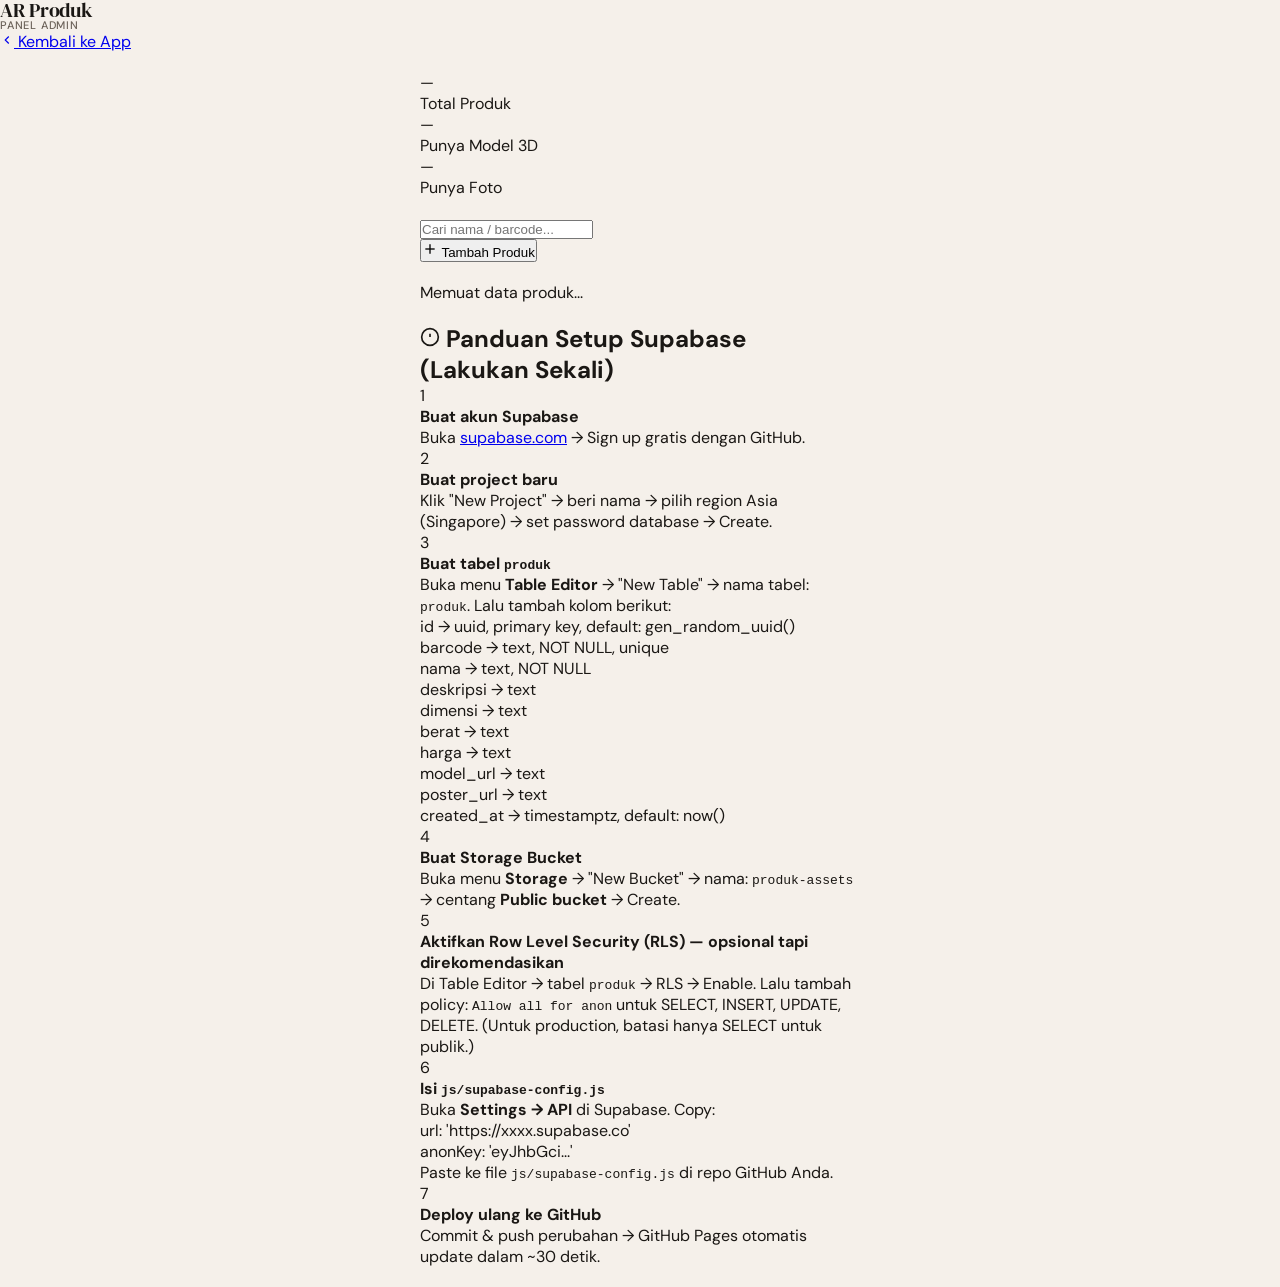
==== admin/index.html @ dcd138e1 "Add files via upload" ====
<!DOCTYPE html>
<html lang="id">
<head>
  <meta charset="UTF-8" />
  <meta name="viewport" content="width=device-width, initial-scale=1.0" />
  <title>Admin — AR Produk</title>
  <link rel="stylesheet" href="../css/style.css" />
  <link rel="stylesheet" href="./css/admin.css" />
</head>
<body class="admin-body">
<div id="admin-app">

  <!-- HEADER -->
  <header class="admin-header">
    <div class="admin-header-left">
      <div class="header-logo">
        <span>AR Produk</span>
        <span>Panel Admin</span>
      </div>
    </div>
    <div class="admin-header-right">
      <a href="../index.html" class="btn-back-app">
        <svg xmlns="http://www.w3.org/2000/svg" width="14" height="14" viewBox="0 0 24 24" fill="none" stroke="currentColor" stroke-width="2"><polyline points="15 18 9 12 15 6"/></svg>
        Kembali ke App
      </a>
    </div>
  </header>

  <!-- CONFIG WARNING (muncul jika belum dikonfigurasi) -->
  <div id="config-warning" class="config-warning hidden">
    <div class="config-warning-inner">
      <div class="warning-icon">⚠️</div>
      <h2>Supabase Belum Dikonfigurasi</h2>
      <p>Edit file <code>js/supabase-config.js</code> dan isi URL & API Key Supabase Anda.</p>
      <a href="#setup-guide" class="btn-warning-guide">Lihat Panduan Setup ↓</a>
    </div>
  </div>

  <main class="admin-main">

    <!-- STATS ROW -->
    <div class="stats-row">
      <div class="stat-card">
        <div class="stat-number" id="stat-total">—</div>
        <div class="stat-label">Total Produk</div>
      </div>
      <div class="stat-card">
        <div class="stat-number" id="stat-with-model">—</div>
        <div class="stat-label">Punya Model 3D</div>
      </div>
      <div class="stat-card">
        <div class="stat-number" id="stat-with-poster">—</div>
        <div class="stat-label">Punya Foto</div>
      </div>
    </div>

    <!-- TOOLBAR -->
    <div class="admin-toolbar">
      <div class="toolbar-left">
        <input type="text" id="search-input" class="search-input" placeholder="Cari nama / barcode..." />
      </div>
      <div class="toolbar-right">
        <button class="btn-primary" id="btn-tambah-produk">
          <svg xmlns="http://www.w3.org/2000/svg" width="16" height="16" viewBox="0 0 24 24" fill="none" stroke="currentColor" stroke-width="2"><line x1="12" y1="5" x2="12" y2="19"/><line x1="5" y1="12" x2="19" y2="12"/></svg>
          Tambah Produk
        </button>
      </div>
    </div>

    <!-- PRODUCT TABLE -->
    <div class="table-card">
      <div id="table-loading" class="table-loading">
        <div class="loading-spinner-lg"></div>
        <p>Memuat data produk...</p>
      </div>
      <div id="table-empty" class="table-empty hidden">
        <div style="font-size:48px;">📦</div>
        <p>Belum ada produk.</p>
        <button class="btn-primary" id="btn-tambah-empty">Tambah Produk Pertama</button>
      </div>
      <div id="table-wrapper" class="table-wrapper hidden">
        <table class="product-table">
          <thead>
            <tr>
              <th>Produk</th>
              <th>Barcode</th>
              <th>Dimensi</th>
              <th>Harga</th>
              <th>Aset</th>
              <th>Aksi</th>
            </tr>
          </thead>
          <tbody id="product-tbody"></tbody>
        </table>
      </div>
    </div>

    <!-- SETUP GUIDE -->
    <div class="setup-guide" id="setup-guide">
      <h2 class="guide-title">
        <svg xmlns="http://www.w3.org/2000/svg" width="20" height="20" viewBox="0 0 24 24" fill="none" stroke="currentColor" stroke-width="2"><circle cx="12" cy="12" r="10"/><line x1="12" y1="8" x2="12" y2="12"/><line x1="12" y1="16" x2="12.01" y2="16"/></svg>
        Panduan Setup Supabase (Lakukan Sekali)
      </h2>
      <div class="guide-steps">
        <div class="guide-step">
          <div class="step-num">1</div>
          <div class="step-body">
            <strong>Buat akun Supabase</strong>
            <p>Buka <a href="https://supabase.com" target="_blank">supabase.com</a> → Sign up gratis dengan GitHub.</p>
          </div>
        </div>
        <div class="guide-step">
          <div class="step-num">2</div>
          <div class="step-body">
            <strong>Buat project baru</strong>
            <p>Klik "New Project" → beri nama → pilih region Asia (Singapore) → set password database → Create.</p>
          </div>
        </div>
        <div class="guide-step">
          <div class="step-num">3</div>
          <div class="step-body">
            <strong>Buat tabel <code>produk</code></strong>
            <p>Buka menu <strong>Table Editor</strong> → "New Table" → nama tabel: <code>produk</code>. Lalu tambah kolom berikut:</p>
            <div class="code-block">
id          → uuid, primary key, default: gen_random_uuid()<br>
barcode     → text, NOT NULL, unique<br>
nama        → text, NOT NULL<br>
deskripsi   → text<br>
dimensi     → text<br>
berat       → text<br>
harga       → text<br>
model_url   → text<br>
poster_url  → text<br>
created_at  → timestamptz, default: now()
            </div>
          </div>
        </div>
        <div class="guide-step">
          <div class="step-num">4</div>
          <div class="step-body">
            <strong>Buat Storage Bucket</strong>
            <p>Buka menu <strong>Storage</strong> → "New Bucket" → nama: <code>produk-assets</code> → centang <strong>Public bucket</strong> → Create.</p>
          </div>
        </div>
        <div class="guide-step">
          <div class="step-num">5</div>
          <div class="step-body">
            <strong>Aktifkan Row Level Security (RLS) — opsional tapi direkomendasikan</strong>
            <p>Di Table Editor → tabel <code>produk</code> → RLS → Enable. Lalu tambah policy: <code>Allow all for anon</code> untuk SELECT, INSERT, UPDATE, DELETE. (Untuk production, batasi hanya SELECT untuk publik.)</p>
          </div>
        </div>
        <div class="guide-step">
          <div class="step-num">6</div>
          <div class="step-body">
            <strong>Isi <code>js/supabase-config.js</code></strong>
            <p>Buka <strong>Settings → API</strong> di Supabase. Copy:</p>
            <div class="code-block">
url: 'https://xxxx.supabase.co'<br>
anonKey: 'eyJhbGci...'
            </div>
            <p>Paste ke file <code>js/supabase-config.js</code> di repo GitHub Anda.</p>
          </div>
        </div>
        <div class="guide-step">
          <div class="step-num">7</div>
          <div class="step-body">
            <strong>Deploy ulang ke GitHub</strong>
            <p>Commit & push perubahan → GitHub Pages otomatis update dalam ~30 detik.</p>
          </div>
        </div>
      </div>
    </div>

  </main>
</div>

<!-- ========== MODAL TAMBAH/EDIT PRODUK ========== -->
<div class="modal-overlay hidden" id="modal-overlay">
  <div class="modal">
    <div class="modal-header">
      <h3 class="modal-title" id="modal-title">Tambah Produk</h3>
      <button class="btn-close-modal" id="btn-close-modal">
        <svg xmlns="http://www.w3.org/2000/svg" width="18" height="18" viewBox="0 0 24 24" fill="none" stroke="currentColor" stroke-width="2"><line x1="18" y1="6" x2="6" y2="18"/><line x1="6" y1="6" x2="18" y2="18"/></svg>
      </button>
    </div>
    <div class="modal-body">
      <form id="product-form" autocomplete="off">
        <input type="hidden" id="form-id" />

        <!-- Barcode -->
        <div class="form-group">
          <label class="form-label">Barcode <span class="required">*</span></label>
          <input type="text" id="form-barcode" class="form-input" placeholder="cth: 8901234567890" required inputmode="numeric" />
          <span class="form-hint">Harus sama persis dengan barcode fisik pada produk</span>
        </div>

        <!-- Nama -->
        <div class="form-group">
          <label class="form-label">Nama Produk <span class="required">*</span></label>
          <input type="text" id="form-nama" class="form-input" placeholder="cth: Kursi Estetik Minimalis" required />
        </div>

        <!-- Deskripsi -->
        <div class="form-group">
          <label class="form-label">Deskripsi</label>
          <textarea id="form-deskripsi" class="form-textarea" rows="3" placeholder="Deskripsi singkat produk..."></textarea>
        </div>

        <!-- Dimensi & Berat -->
        <div class="form-row">
          <div class="form-group">
            <label class="form-label">Dimensi</label>
            <input type="text" id="form-dimensi" class="form-input" placeholder="cth: 60×60×85 cm" />
          </div>
          <div class="form-group">
            <label class="form-label">Berat</label>
            <input type="text" id="form-berat" class="form-input" placeholder="cth: 8 kg" />
          </div>
        </div>

        <!-- Harga -->
        <div class="form-group">
          <label class="form-label">Harga</label>
          <input type="text" id="form-harga" class="form-input" placeholder="cth: Rp 1.250.000" />
        </div>

        <div class="form-divider">
          <span>Aset File</span>
        </div>

        <!-- Upload Model 3D -->
        <div class="form-group">
          <label class="form-label">Model 3D (.glb)</label>
          <div class="file-upload-area" id="model-upload-area">
            <input type="file" id="form-model-file" accept=".glb" class="file-input" />
            <div class="file-upload-content" id="model-upload-content">
              <svg xmlns="http://www.w3.org/2000/svg" width="32" height="32" viewBox="0 0 24 24" fill="none" stroke="currentColor" stroke-width="1.5"><path d="M21 16V8a2 2 0 0 0-1-1.73l-7-4a2 2 0 0 0-2 0l-7 4A2 2 0 0 0 3 8v8a2 2 0 0 0 1 1.73l7 4a2 2 0 0 0 2 0l7-4A2 2 0 0 0 21 16z"/></svg>
              <span>Klik untuk pilih file .glb</span>
              <span class="file-hint">Maks 50MB · Format .glb</span>
            </div>
          </div>
          <!-- Preview URL model yang sudah ada -->
          <div class="current-asset" id="current-model-url" style="display:none">
            <span class="asset-label">Model saat ini:</span>
            <a id="current-model-link" href="#" target="_blank" class="asset-link">Lihat file</a>
            <button type="button" class="btn-remove-asset" id="btn-remove-model">Hapus</button>
          </div>
          <div class="upload-progress hidden" id="model-upload-progress">
            <div class="progress-bar"><div class="progress-fill" id="model-progress-fill"></div></div>
            <span id="model-progress-text">Mengupload...</span>
          </div>
        </div>

        <!-- Upload Foto Poster -->
        <div class="form-group">
          <label class="form-label">Foto Produk (poster)</label>
          <div class="file-upload-area" id="poster-upload-area">
            <input type="file" id="form-poster-file" accept="image/*" class="file-input" />
            <div class="file-upload-content" id="poster-upload-content">
              <svg xmlns="http://www.w3.org/2000/svg" width="32" height="32" viewBox="0 0 24 24" fill="none" stroke="currentColor" stroke-width="1.5"><rect x="3" y="3" width="18" height="18" rx="2"/><circle cx="8.5" cy="8.5" r="1.5"/><polyline points="21 15 16 10 5 21"/></svg>
              <span>Klik untuk pilih foto</span>
              <span class="file-hint">JPG, PNG, WebP · Maks 5MB</span>
            </div>
          </div>
          <!-- Preview poster -->
          <div class="poster-preview hidden" id="poster-preview">
            <img id="poster-preview-img" src="" alt="Preview" />
            <button type="button" class="btn-remove-asset" id="btn-remove-poster">Hapus foto</button>
          </div>
          <div class="upload-progress hidden" id="poster-upload-progress">
            <div class="progress-bar"><div class="progress-fill" id="poster-progress-fill"></div></div>
            <span id="poster-progress-text">Mengupload...</span>
          </div>
        </div>

        <!-- Error message -->
        <div class="form-error hidden" id="form-error"></div>

        <!-- Actions -->
        <div class="modal-footer">
          <button type="button" class="btn-cancel" id="btn-cancel-modal">Batal</button>
          <button type="submit" class="btn-primary" id="btn-submit-form">
            <span id="btn-submit-text">Simpan Produk</span>
          </button>
        </div>
      </form>
    </div>
  </div>
</div>

<!-- ========== MODAL KONFIRMASI HAPUS ========== -->
<div class="modal-overlay hidden" id="delete-modal-overlay">
  <div class="modal modal-sm">
    <div class="modal-header">
      <h3 class="modal-title">Hapus Produk?</h3>
    </div>
    <div class="modal-body">
      <p>Produk <strong id="delete-product-name"></strong> akan dihapus permanen beserta filenya.</p>
      <p style="font-size:13px; color:var(--text-secondary); margin-top:8px;">Tindakan ini tidak bisa dibatalkan.</p>
    </div>
    <div class="modal-footer">
      <button class="btn-cancel" id="btn-cancel-delete">Batal</button>
      <button class="btn-danger" id="btn-confirm-delete">Ya, Hapus</button>
    </div>
  </div>
</div>

<!-- TOAST NOTIFICATION -->
<div class="toast hidden" id="toast"></div>

<!-- Scripts -->
<script src="https://cdn.jsdelivr.net/npm/@supabase/supabase-js@2"></script>
<script src="../js/supabase-config.js"></script>
<script src="../js/database.js"></script>
<script src="./js/admin.js"></script>

</body>
</html>
---- css/style.css ----
/* ============================================
   Web AR Scanner — Stylesheet
   Aesthetic: Warm natural / toko furnitur premium
   Font: DM Serif Display + DM Sans
   ============================================ */

@import url('https://fonts.googleapis.com/css2?family=DM+Serif+Display:ital@0;1&family=DM+Sans:wght@300;400;500;600&display=swap');

/* === VARIABLES === */
:root {
  --bg: #F5F0EA;
  --surface: #FFFDF9;
  --surface-2: #EDE8E1;
  --text-primary: #1A1714;
  --text-secondary: #6B6259;
  --accent: #C8590A;
  --accent-light: #F4E4D6;
  --accent-hover: #A3470A;
  --border: #D9D2C9;
  --success: #3A7D44;
  --error: #C13030;
  --shadow: 0 4px 24px rgba(26,23,20,0.10);
  --shadow-lg: 0 12px 48px rgba(26,23,20,0.16);
  --radius: 16px;
  --radius-sm: 8px;
  --transition: 0.25s cubic-bezier(0.4, 0, 0.2, 1);
}

/* === RESET & BASE === */
*, *::before, *::after { box-sizing: border-box; margin: 0; padding: 0; }

html { -webkit-text-size-adjust: 100%; }

body {
  font-family: 'DM Sans', sans-serif;
  background: var(--bg);
  color: var(--text-primary);
  min-height: 100dvh;
  overflow-x: hidden;
}

/* === LAYOUT === */
#app {
  display: flex;
  flex-direction: column;
  min-height: 100dvh;
}

/* === HEADER === */
.header {
  background: var(--surface);
  border-bottom: 1px solid var(--border);
  padding: 16px 20px;
  display: flex;
  align-items: center;
  justify-content: space-between;
  position: sticky;
  top: 0;
  z-index: 100;
  backdrop-filter: blur(8px);
}

.header-logo {
  display: flex;
  flex-direction: column;
  line-height: 1;
}

.header-logo span:first-child {
  font-family: 'DM Serif Display', serif;
  font-size: 20px;
  color: var(--text-primary);
  letter-spacing: -0.3px;
}

.header-logo span:last-child {
  font-size: 11px;
  color: var(--text-secondary);
  letter-spacing: 0.8px;
  text-transform: uppercase;
  font-weight: 500;
}

.header-badge {
  font-size: 11px;
  font-weight: 600;
  letter-spacing: 0.5px;
  background: var(--accent-light);
  color: var(--accent);
  padding: 4px 10px;
  border-radius: 20px;
  text-transform: uppercase;
}

/* === MAIN CONTENT === */
main {
  flex: 1;
  display: flex;
  flex-direction: column;
  padding: 20px;
  gap: 20px;
  max-width: 480px;
  margin: 0 auto;
  width: 100%;
}

/* === SCANNER SECTION === */
.scanner-card {
  background: var(--surface);
  border-radius: var(--radius);
  border: 1px solid var(--border);
  overflow: hidden;
  box-shadow: var(--shadow);
}

.scanner-header {
  padding: 16px 20px;
  border-bottom: 1px solid var(--border);
  display: flex;
  align-items: center;
  gap: 10px;
}

.scanner-step {
  width: 24px;
  height: 24px;
  background: var(--accent);
  color: white;
  border-radius: 50%;
  display: flex;
  align-items: center;
  justify-content: center;
  font-size: 12px;
  font-weight: 600;
  flex-shrink: 0;
}

.scanner-title {
  font-size: 15px;
  font-weight: 600;
  color: var(--text-primary);
}

.scanner-subtitle {
  font-size: 13px;
  color: var(--text-secondary);
  font-weight: 400;
}

/* Scanner Viewport */
#scanner-viewport {
  position: relative;
  width: 100%;
  aspect-ratio: 1 / 1;
  background: #0d0d0d;
  overflow: hidden;
}

#qr-reader {
  width: 100% !important;
  height: 100% !important;
  border: none !important;
}

#qr-reader video {
  width: 100% !important;
  height: 100% !important;
  object-fit: cover !important;
}

/* Viewfinder overlay */
.viewfinder {
  position: absolute;
  inset: 0;
  pointer-events: none;
  z-index: 10;
  display: flex;
  align-items: center;
  justify-content: center;
}

.viewfinder-box {
  width: 200px;
  height: 200px;
  position: relative;
}

.viewfinder-corner {
  position: absolute;
  width: 28px;
  height: 28px;
  border-color: var(--accent);
  border-style: solid;
}

.viewfinder-corner.tl { top: 0; left: 0; border-width: 3px 0 0 3px; border-radius: 4px 0 0 0; }
.viewfinder-corner.tr { top: 0; right: 0; border-width: 3px 3px 0 0; border-radius: 0 4px 0 0; }
.viewfinder-corner.bl { bottom: 0; left: 0; border-width: 0 0 3px 3px; border-radius: 0 0 0 4px; }
.viewfinder-corner.br { bottom: 0; right: 0; border-width: 0 3px 3px 0; border-radius: 0 0 4px 0; }

.scan-line {
  position: absolute;
  top: 0;
  left: 4px;
  right: 4px;
  height: 2px;
  background: linear-gradient(90deg, transparent, var(--accent), transparent);
  animation: scan 2s ease-in-out infinite;
  border-radius: 1px;
}

@keyframes scan {
  0% { top: 8px; opacity: 0; }
  10% { opacity: 1; }
  90% { opacity: 1; }
  100% { top: calc(100% - 8px); opacity: 0; }
}

.scanner-hint {
  position: absolute;
  bottom: 12px;
  left: 0;
  right: 0;
  text-align: center;
  font-size: 12px;
  color: rgba(255,255,255,0.75);
  font-weight: 400;
  letter-spacing: 0.3px;
  z-index: 10;
}

/* Scanner Idle State */
.scanner-idle {
  position: absolute;
  inset: 0;
  display: flex;
  flex-direction: column;
  align-items: center;
  justify-content: center;
  gap: 16px;
  background: var(--surface-2);
  z-index: 20;
  transition: opacity var(--transition);
}

.scanner-idle.hidden { opacity: 0; pointer-events: none; }

.idle-icon {
  width: 64px;
  height: 64px;
  background: var(--accent-light);
  border-radius: 50%;
  display: flex;
  align-items: center;
  justify-content: center;
}

.idle-icon svg { width: 32px; height: 32px; color: var(--accent); }

.idle-text {
  text-align: center;
  font-size: 14px;
  color: var(--text-secondary);
  line-height: 1.5;
}

/* Manual Input Area */
.manual-input-area {
  padding: 14px 20px;
  border-top: 1px solid var(--border);
  display: flex;
  gap: 8px;
}

.manual-input {
  flex: 1;
  height: 40px;
  border: 1.5px solid var(--border);
  border-radius: var(--radius-sm);
  background: var(--bg);
  padding: 0 12px;
  font-family: 'DM Sans', sans-serif;
  font-size: 14px;
  color: var(--text-primary);
  outline: none;
  transition: border-color var(--transition);
}

.manual-input:focus { border-color: var(--accent); }
.manual-input::placeholder { color: var(--text-secondary); }

.btn-manual {
  height: 40px;
  padding: 0 16px;
  background: var(--surface-2);
  border: 1.5px solid var(--border);
  border-radius: var(--radius-sm);
  font-family: 'DM Sans', sans-serif;
  font-size: 13px;
  font-weight: 600;
  color: var(--text-primary);
  cursor: pointer;
  transition: all var(--transition);
  white-space: nowrap;
}

.btn-manual:hover { background: var(--border); }

/* === START BUTTON === */
.btn-start-scanner {
  width: 100%;
  height: 52px;
  background: var(--accent);
  border: none;
  border-radius: var(--radius-sm);
  font-family: 'DM Sans', sans-serif;
  font-size: 15px;
  font-weight: 600;
  color: white;
  cursor: pointer;
  transition: all var(--transition);
  display: flex;
  align-items: center;
  justify-content: center;
  gap: 8px;
  letter-spacing: 0.2px;
}

.btn-start-scanner:hover { background: var(--accent-hover); transform: translateY(-1px); box-shadow: 0 6px 20px rgba(200,89,10,0.3); }
.btn-start-scanner:active { transform: translateY(0); }
.btn-start-scanner svg { width: 20px; height: 20px; }

/* === STATUS MESSAGES === */
.status-bar {
  padding: 10px 16px;
  border-radius: var(--radius-sm);
  font-size: 13px;
  font-weight: 500;
  display: flex;
  align-items: center;
  gap: 8px;
  animation: fadeIn 0.3s ease;
}

.status-bar.scanning {
  background: #EFF6FF;
  color: #1D4ED8;
  border: 1px solid #BFDBFE;
}

.status-bar.success {
  background: #F0FDF4;
  color: var(--success);
  border: 1px solid #BBF7D0;
}

.status-bar.error {
  background: #FEF2F2;
  color: var(--error);
  border: 1px solid #FECACA;
}

.status-bar.hidden { display: none; }

@keyframes fadeIn {
  from { opacity: 0; transform: translateY(-6px); }
  to { opacity: 1; transform: translateY(0); }
}

/* === PRODUCT CARD === */
.product-card {
  background: var(--surface);
  border-radius: var(--radius);
  border: 1px solid var(--border);
  overflow: hidden;
  box-shadow: var(--shadow);
  animation: slideUp 0.4s cubic-bezier(0.4, 0, 0.2, 1);
}

.product-card.hidden { display: none; }

@keyframes slideUp {
  from { opacity: 0; transform: translateY(20px); }
  to { opacity: 1; transform: translateY(0); }
}

.product-poster {
  width: 100%;
  aspect-ratio: 16/9;
  object-fit: cover;
  background: var(--surface-2);
  display: block;
}

.product-poster-placeholder {
  width: 100%;
  aspect-ratio: 16/9;
  background: var(--surface-2);
  display: flex;
  align-items: center;
  justify-content: center;
}

.product-info {
  padding: 20px;
}

.product-barcode-tag {
  font-size: 11px;
  font-weight: 600;
  color: var(--text-secondary);
  letter-spacing: 0.8px;
  text-transform: uppercase;
  margin-bottom: 6px;
  font-family: 'DM Mono', monospace;
}

.product-name {
  font-family: 'DM Serif Display', serif;
  font-size: 22px;
  color: var(--text-primary);
  line-height: 1.2;
  margin-bottom: 8px;
}

.product-desc {
  font-size: 14px;
  color: var(--text-secondary);
  line-height: 1.6;
  margin-bottom: 14px;
}

.product-meta {
  display: flex;
  gap: 8px;
  flex-wrap: wrap;
  margin-bottom: 20px;
}

.meta-chip {
  display: flex;
  align-items: center;
  gap: 5px;
  background: var(--bg);
  border: 1px solid var(--border);
  border-radius: 20px;
  padding: 4px 10px;
  font-size: 12px;
  color: var(--text-secondary);
}

.meta-chip svg { width: 12px; height: 12px; }

.product-price {
  font-family: 'DM Serif Display', serif;
  font-size: 20px;
  color: var(--accent);
  margin-bottom: 16px;
}

/* === AR BUTTON === */
.btn-ar {
  width: 100%;
  height: 56px;
  background: var(--text-primary);
  border: none;
  border-radius: var(--radius-sm);
  font-family: 'DM Sans', sans-serif;
  font-size: 15px;
  font-weight: 600;
  color: white;
  cursor: pointer;
  transition: all var(--transition);
  display: flex;
  align-items: center;
  justify-content: center;
  gap: 10px;
  letter-spacing: 0.2px;
  margin-bottom: 10px;
}

.btn-ar:hover { background: #2d2926; transform: translateY(-1px); box-shadow: var(--shadow-lg); }
.btn-ar svg { width: 22px; height: 22px; }

/* AR pulse dot */
.ar-dot {
  width: 8px;
  height: 8px;
  background: #4ADE80;
  border-radius: 50%;
  animation: pulse-dot 1.5s ease-in-out infinite;
}

@keyframes pulse-dot {
  0%, 100% { opacity: 1; transform: scale(1); }
  50% { opacity: 0.5; transform: scale(0.7); }
}

.btn-3d-viewer {
  width: 100%;
  height: 44px;
  background: transparent;
  border: 1.5px solid var(--border);
  border-radius: var(--radius-sm);
  font-family: 'DM Sans', sans-serif;
  font-size: 14px;
  font-weight: 500;
  color: var(--text-secondary);
  cursor: pointer;
  transition: all var(--transition);
  display: flex;
  align-items: center;
  justify-content: center;
  gap: 8px;
}

.btn-3d-viewer:hover { border-color: var(--text-primary); color: var(--text-primary); }

/* === MODEL VIEWER SECTION === */
.viewer-section {
  background: var(--surface);
  border-radius: var(--radius);
  border: 1px solid var(--border);
  overflow: hidden;
  box-shadow: var(--shadow);
}

.viewer-section.hidden { display: none; }

.viewer-header {
  padding: 14px 20px;
  border-bottom: 1px solid var(--border);
  display: flex;
  align-items: center;
  justify-content: space-between;
}

.viewer-title {
  font-size: 14px;
  font-weight: 600;
  color: var(--text-primary);
  display: flex;
  align-items: center;
  gap: 8px;
}

.btn-close-viewer {
  width: 32px;
  height: 32px;
  border: none;
  background: var(--surface-2);
  border-radius: 50%;
  cursor: pointer;
  display: flex;
  align-items: center;
  justify-content: center;
  color: var(--text-secondary);
  transition: all var(--transition);
}

.btn-close-viewer:hover { background: var(--border); color: var(--text-primary); }

model-viewer {
  width: 100%;
  height: 380px;
  background: var(--bg);
  --poster-color: transparent;
}

.viewer-instructions {
  padding: 12px 20px;
  font-size: 12px;
  color: var(--text-secondary);
  text-align: center;
  border-top: 1px solid var(--border);
  display: flex;
  align-items: center;
  justify-content: center;
  gap: 6px;
}

/* === HELPER TEXT === */
.helper-section {
  padding: 16px 20px;
  background: var(--accent-light);
  border-radius: var(--radius);
  border: 1px solid rgba(200,89,10,0.2);
}

.helper-title {
  font-size: 13px;
  font-weight: 600;
  color: var(--accent);
  margin-bottom: 8px;
  display: flex;
  align-items: center;
  gap: 6px;
}

.helper-codes {
  display: flex;
  flex-direction: column;
  gap: 6px;
}

.helper-code {
  font-family: 'DM Mono', monospace;
  font-size: 13px;
  color: var(--text-primary);
  background: rgba(255,255,255,0.6);
  padding: 6px 10px;
  border-radius: var(--radius-sm);
  display: flex;
  justify-content: space-between;
  align-items: center;
  cursor: pointer;
  transition: background var(--transition);
}

.helper-code:hover { background: rgba(255,255,255,0.9); }
.helper-code-name { font-size: 11px; color: var(--text-secondary); font-family: 'DM Sans', sans-serif; }

/* === FOOTER === */
footer {
  padding: 20px;
  text-align: center;
  font-size: 12px;
  color: var(--text-secondary);
  border-top: 1px solid var(--border);
  background: var(--surface);
}

/* === SCAN AGAIN BUTTON === */
.btn-scan-again {
  width: 100%;
  height: 44px;
  border: 1.5px solid var(--border);
  background: transparent;
  border-radius: var(--radius-sm);
  font-family: 'DM Sans', sans-serif;
  font-size: 14px;
  font-weight: 500;
  color: var(--text-secondary);
  cursor: pointer;
  transition: all var(--transition);
  display: flex;
  align-items: center;
  justify-content: center;
  gap: 8px;
}

.btn-scan-again:hover { border-color: var(--text-primary); color: var(--text-primary); }

/* === LOADING SPINNER === */
.spinner {
  width: 16px;
  height: 16px;
  border: 2px solid rgba(255,255,255,0.3);
  border-top-color: white;
  border-radius: 50%;
  animation: spin 0.8s linear infinite;
  display: inline-block;
}

@keyframes spin { to { transform: rotate(360deg); } }

/* === UTILITIES === */
.hidden { display: none !important; }
.flex { display: flex; }
.gap-2 { gap: 8px; }
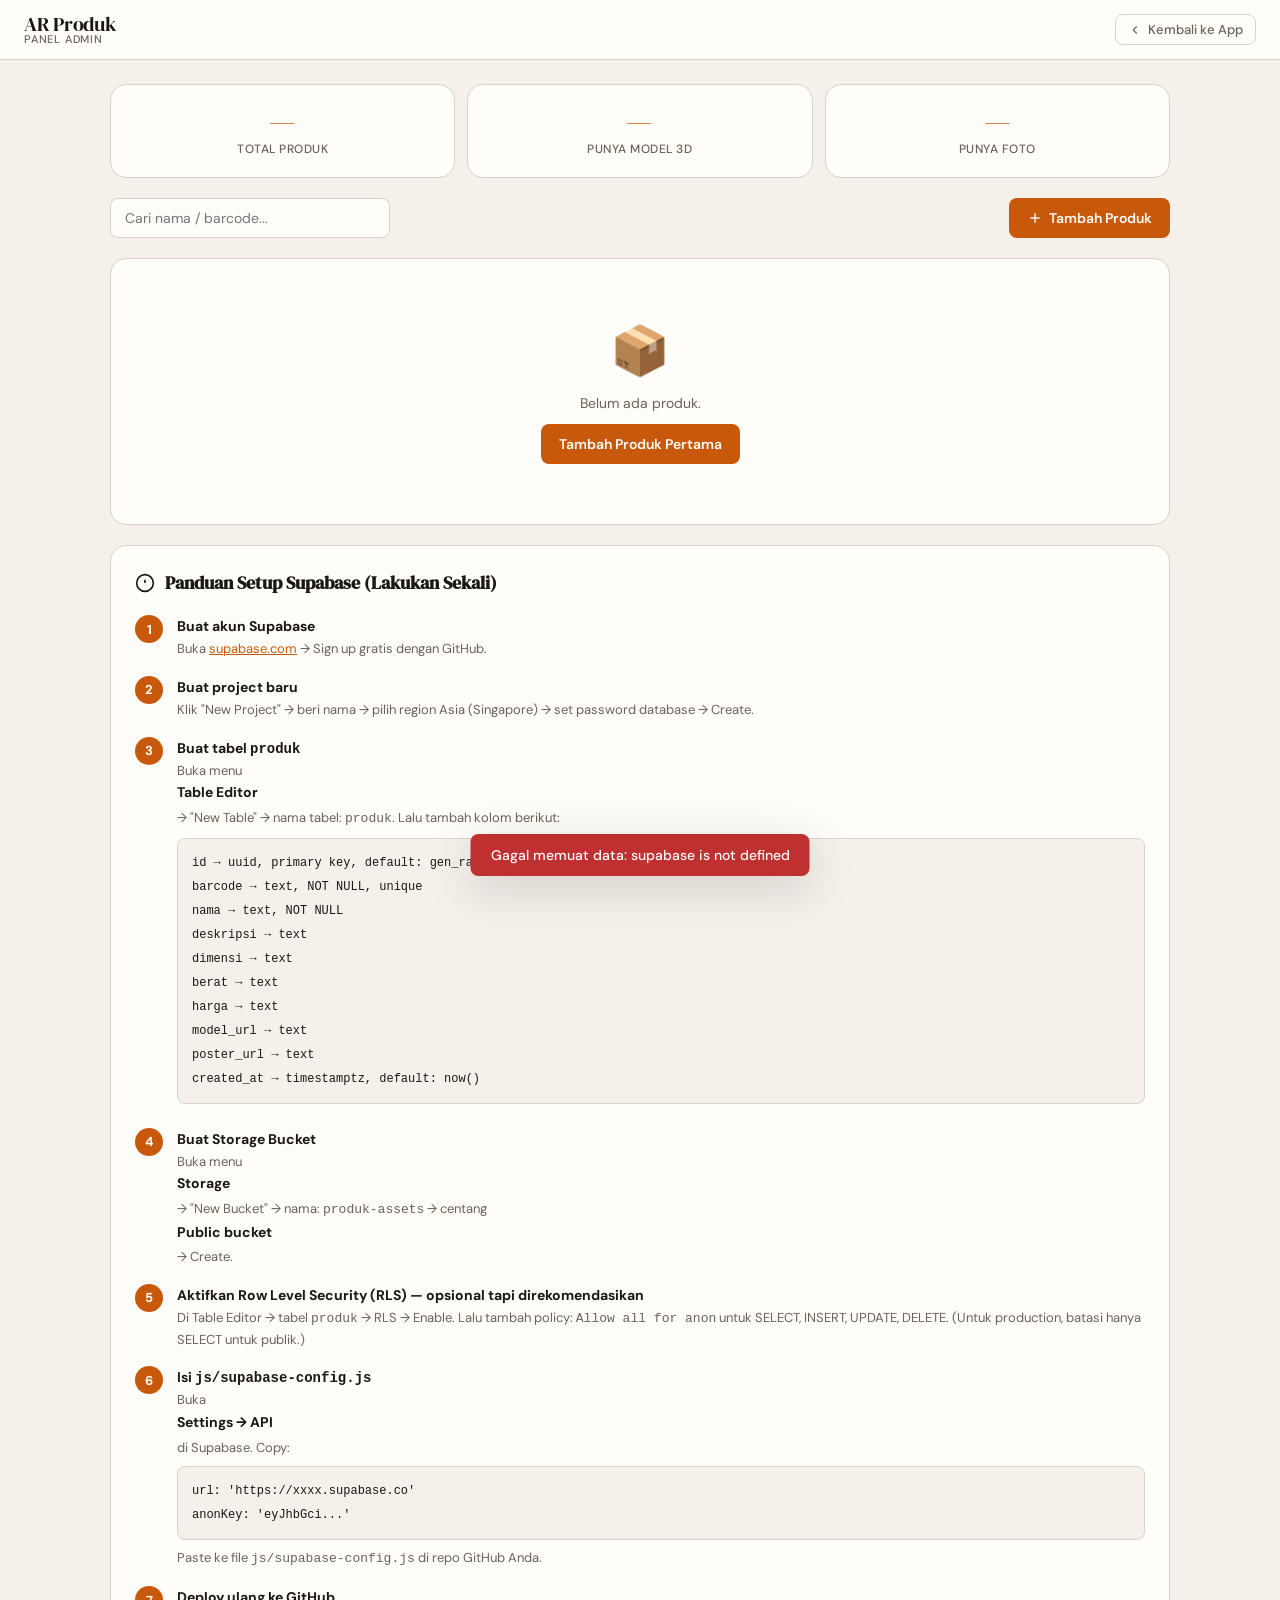
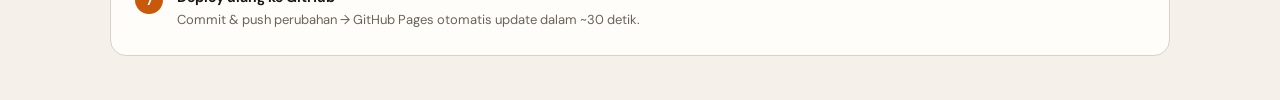
==== commit dbdfde24: "Add files via upload" ====
--- a/admin/index.html
+++ b/admin/index.html
@@ -262,10 +262,15 @@
               <span class="file-hint">JPG, PNG, WebP · Maks 5MB</span>
             </div>
           </div>
-          <!-- Preview poster -->
+          <!-- Foto saat ini (saat edit) -->
+          <div class="current-asset" id="current-poster-url" style="display:none">
+            <span class="asset-label">Foto saat ini:</span>
+            <a id="current-poster-link" href="#" target="_blank" class="asset-link">Lihat foto</a>
+            <button type="button" class="btn-remove-asset" id="btn-remove-poster">Hapus</button>
+          </div>
+          <!-- Preview foto baru yang dipilih -->
           <div class="poster-preview hidden" id="poster-preview">
             <img id="poster-preview-img" src="" alt="Preview" />
-            <button type="button" class="btn-remove-asset" id="btn-remove-poster">Hapus foto</button>
           </div>
           <div class="upload-progress hidden" id="poster-upload-progress">
             <div class="progress-bar"><div class="progress-fill" id="poster-progress-fill"></div></div>
@@ -288,6 +293,84 @@
   </div>
 </div>
 
+
+<!-- ========== MODAL BARCODE GENERATOR ========== -->
+<div class="modal-overlay hidden" id="barcode-modal-overlay">
+  <div class="modal modal-barcode">
+    <div class="modal-header">
+      <h3 class="modal-title">🔖 Barcode Generator</h3>
+      <button class="btn-close-modal" id="btn-close-barcode">
+        <svg xmlns="http://www.w3.org/2000/svg" width="18" height="18" viewBox="0 0 24 24" fill="none" stroke="currentColor" stroke-width="2"><line x1="18" y1="6" x2="6" y2="18"/><line x1="6" y1="6" x2="18" y2="18"/></svg>
+      </button>
+    </div>
+    <div class="modal-body">
+
+      <!-- Produk info -->
+      <div class="barcode-product-info" id="barcode-product-info"></div>
+
+      <!-- Kode barcode (bisa diedit) -->
+      <div class="form-group" style="margin-top:12px;">
+        <label class="form-label">Kode Barcode</label>
+        <div style="display:flex;gap:8px;">
+          <input type="text" id="barcode-input" class="form-input" placeholder="Masukkan kode barcode..." />
+          <button class="btn-primary" id="btn-generate-barcode" style="white-space:nowrap;">Generate</button>
+        </div>
+      </div>
+
+      <!-- Ukuran & format -->
+      <div class="barcode-options">
+        <div class="barcode-option-group">
+          <label class="form-label">Lebar Bar</label>
+          <select id="barcode-width" class="form-input">
+            <option value="1">Tipis (cetak kecil)</option>
+            <option value="2" selected>Normal</option>
+            <option value="3">Tebal (cetak besar)</option>
+          </select>
+        </div>
+        <div class="barcode-option-group">
+          <label class="form-label">Tinggi Bar</label>
+          <select id="barcode-height" class="form-input">
+            <option value="60">Kecil (60px)</option>
+            <option value="100" selected>Normal (100px)</option>
+            <option value="150">Besar (150px)</option>
+          </select>
+        </div>
+      </div>
+
+      <!-- Preview area -->
+      <div class="barcode-preview-area" id="barcode-preview-area">
+        <div class="barcode-sheet" id="barcode-sheet">
+          <!-- Label produk di atas barcode -->
+          <div class="barcode-label-name" id="barcode-label-name"></div>
+          <svg id="barcode-svg"></svg>
+          <div class="barcode-label-price" id="barcode-label-price"></div>
+        </div>
+      </div>
+
+      <!-- Jumlah cetak -->
+      <div class="barcode-print-options">
+        <div class="barcode-option-group">
+          <label class="form-label">Jumlah Label (untuk print)</label>
+          <input type="number" id="barcode-copies" class="form-input" value="1" min="1" max="100" style="width:100px;" />
+        </div>
+        <span class="form-hint" style="align-self:flex-end;margin-bottom:8px;">Label akan disusun otomatis saat print</span>
+      </div>
+
+    </div>
+    <div class="modal-footer">
+      <button class="btn-cancel" id="btn-cancel-barcode">Tutup</button>
+      <button class="btn-secondary" id="btn-download-barcode">
+        <svg xmlns="http://www.w3.org/2000/svg" width="16" height="16" viewBox="0 0 24 24" fill="none" stroke="currentColor" stroke-width="2"><path d="M21 15v4a2 2 0 0 1-2 2H5a2 2 0 0 1-2-2v-4"/><polyline points="7 10 12 15 17 10"/><line x1="12" y1="15" x2="12" y2="3"/></svg>
+        Download PNG
+      </button>
+      <button class="btn-primary" id="btn-print-barcode">
+        <svg xmlns="http://www.w3.org/2000/svg" width="16" height="16" viewBox="0 0 24 24" fill="none" stroke="currentColor" stroke-width="2"><polyline points="6 9 6 2 18 2 18 9"/><path d="M6 18H4a2 2 0 0 1-2-2v-5a2 2 0 0 1 2-2h16a2 2 0 0 1 2 2v5a2 2 0 0 1-2 2h-2"/><rect x="6" y="14" width="12" height="8"/></svg>
+        Print Barcode
+      </button>
+    </div>
+  </div>
+</div>
+
 <!-- ========== MODAL KONFIRMASI HAPUS ========== -->
 <div class="modal-overlay hidden" id="delete-modal-overlay">
   <div class="modal modal-sm">
@@ -312,6 +395,7 @@
 <script src="https://cdn.jsdelivr.net/npm/@supabase/supabase-js@2"></script>
 <script src="../js/supabase-config.js"></script>
 <script src="../js/database.js"></script>
+<script src="https://cdn.jsdelivr.net/npm/jsbarcode@3.11.6/dist/JsBarcode.all.min.js"></script>
 <script src="./js/admin.js"></script>
 
 </body>
--- a/admin/css/admin.css
+++ b/admin/css/admin.css
@@ -0,0 +1,578 @@
+/* admin.css — Styling khusus halaman admin */
+
+body.admin-body {
+  background: var(--bg);
+  min-height: 100vh;
+}
+
+/* === HEADER === */
+.admin-header {
+  background: var(--surface);
+  border-bottom: 1px solid var(--border);
+  padding: 14px 24px;
+  display: flex;
+  align-items: center;
+  justify-content: space-between;
+  position: sticky;
+  top: 0;
+  z-index: 200;
+}
+
+.btn-back-app {
+  display: flex;
+  align-items: center;
+  gap: 6px;
+  font-size: 13px;
+  font-weight: 500;
+  color: var(--text-secondary);
+  text-decoration: none;
+  padding: 6px 12px;
+  border: 1px solid var(--border);
+  border-radius: var(--radius-sm);
+  transition: all var(--transition);
+}
+.btn-back-app:hover { color: var(--text-primary); border-color: var(--text-primary); }
+
+/* === MAIN LAYOUT === */
+.admin-main {
+  max-width: 1100px;
+  margin: 0 auto;
+  padding: 24px 20px 48px;
+  display: flex;
+  flex-direction: column;
+  gap: 20px;
+}
+
+/* === CONFIG WARNING === */
+.config-warning {
+  background: #FEF3C7;
+  border: 1px solid #F59E0B;
+  border-radius: var(--radius);
+  margin: 20px;
+}
+.config-warning-inner {
+  padding: 24px;
+  text-align: center;
+}
+.warning-icon { font-size: 40px; margin-bottom: 12px; }
+.config-warning h2 { font-family: 'DM Serif Display', serif; font-size: 20px; margin-bottom: 8px; }
+.config-warning p { font-size: 14px; color: var(--text-secondary); }
+.config-warning code { background: rgba(0,0,0,0.08); padding: 2px 6px; border-radius: 4px; font-size: 13px; }
+.btn-warning-guide {
+  display: inline-block;
+  margin-top: 14px;
+  font-size: 14px;
+  font-weight: 600;
+  color: #92400E;
+  text-decoration: none;
+}
+
+/* === STATS ROW === */
+.stats-row {
+  display: grid;
+  grid-template-columns: repeat(3, 1fr);
+  gap: 12px;
+}
+.stat-card {
+  background: var(--surface);
+  border: 1px solid var(--border);
+  border-radius: var(--radius);
+  padding: 20px;
+  text-align: center;
+}
+.stat-number {
+  font-family: 'DM Serif Display', serif;
+  font-size: 32px;
+  color: var(--accent);
+  line-height: 1;
+  margin-bottom: 4px;
+}
+.stat-label {
+  font-size: 12px;
+  color: var(--text-secondary);
+  font-weight: 500;
+  text-transform: uppercase;
+  letter-spacing: 0.5px;
+}
+
+/* === TOOLBAR === */
+.admin-toolbar {
+  display: flex;
+  align-items: center;
+  justify-content: space-between;
+  gap: 12px;
+}
+.search-input {
+  height: 40px;
+  border: 1.5px solid var(--border);
+  border-radius: var(--radius-sm);
+  background: var(--surface);
+  padding: 0 14px;
+  font-family: 'DM Sans', sans-serif;
+  font-size: 14px;
+  color: var(--text-primary);
+  outline: none;
+  width: 280px;
+  transition: border-color var(--transition);
+}
+.search-input:focus { border-color: var(--accent); }
+
+/* === BUTTONS === */
+.btn-primary {
+  display: inline-flex;
+  align-items: center;
+  gap: 6px;
+  height: 40px;
+  padding: 0 18px;
+  background: var(--accent);
+  color: white;
+  border: none;
+  border-radius: var(--radius-sm);
+  font-family: 'DM Sans', sans-serif;
+  font-size: 14px;
+  font-weight: 600;
+  cursor: pointer;
+  transition: all var(--transition);
+  white-space: nowrap;
+}
+.btn-primary:hover { background: var(--accent-hover); }
+.btn-primary:disabled { opacity: 0.6; cursor: not-allowed; }
+
+.btn-cancel {
+  height: 40px;
+  padding: 0 18px;
+  background: transparent;
+  border: 1.5px solid var(--border);
+  border-radius: var(--radius-sm);
+  font-family: 'DM Sans', sans-serif;
+  font-size: 14px;
+  font-weight: 500;
+  color: var(--text-secondary);
+  cursor: pointer;
+  transition: all var(--transition);
+}
+.btn-cancel:hover { border-color: var(--text-primary); color: var(--text-primary); }
+
+.btn-danger {
+  height: 40px;
+  padding: 0 18px;
+  background: var(--error);
+  color: white;
+  border: none;
+  border-radius: var(--radius-sm);
+  font-family: 'DM Sans', sans-serif;
+  font-size: 14px;
+  font-weight: 600;
+  cursor: pointer;
+  transition: opacity var(--transition);
+}
+.btn-danger:hover { opacity: 0.85; }
+
+/* === TABLE === */
+.table-card {
+  background: var(--surface);
+  border: 1px solid var(--border);
+  border-radius: var(--radius);
+  overflow: hidden;
+}
+
+.table-loading, .table-empty {
+  display: flex;
+  flex-direction: column;
+  align-items: center;
+  justify-content: center;
+  gap: 12px;
+  padding: 60px 20px;
+  color: var(--text-secondary);
+  font-size: 14px;
+}
+
+.loading-spinner-lg {
+  width: 36px;
+  height: 36px;
+  border: 3px solid var(--border);
+  border-top-color: var(--accent);
+  border-radius: 50%;
+  animation: spin 0.8s linear infinite;
+}
+
+.table-wrapper { overflow-x: auto; }
+
+.product-table {
+  width: 100%;
+  border-collapse: collapse;
+  font-size: 14px;
+}
+.product-table th {
+  background: var(--bg);
+  padding: 12px 16px;
+  text-align: left;
+  font-size: 12px;
+  font-weight: 600;
+  color: var(--text-secondary);
+  text-transform: uppercase;
+  letter-spacing: 0.5px;
+  border-bottom: 1px solid var(--border);
+  white-space: nowrap;
+}
+.product-table td {
+  padding: 14px 16px;
+  border-bottom: 1px solid var(--border);
+  color: var(--text-primary);
+  vertical-align: middle;
+}
+.product-table tr:last-child td { border-bottom: none; }
+.product-table tr:hover td { background: var(--bg); }
+
+.table-product-info { display: flex; align-items: center; gap: 12px; }
+.table-poster {
+  width: 48px;
+  height: 48px;
+  border-radius: 8px;
+  object-fit: cover;
+  background: var(--surface-2);
+  flex-shrink: 0;
+}
+.table-poster-placeholder {
+  width: 48px;
+  height: 48px;
+  border-radius: 8px;
+  background: var(--surface-2);
+  display: flex;
+  align-items: center;
+  justify-content: center;
+  color: var(--border);
+  flex-shrink: 0;
+}
+.table-product-name { font-weight: 600; color: var(--text-primary); }
+.table-product-desc { font-size: 12px; color: var(--text-secondary); margin-top: 2px; max-width: 200px; white-space: nowrap; overflow: hidden; text-overflow: ellipsis; }
+
+.barcode-tag {
+  font-family: 'DM Mono', monospace;
+  font-size: 12px;
+  background: var(--bg);
+  border: 1px solid var(--border);
+  padding: 3px 8px;
+  border-radius: 4px;
+  color: var(--text-secondary);
+}
+
+.asset-badge {
+  display: inline-flex;
+  align-items: center;
+  gap: 4px;
+  font-size: 11px;
+  padding: 3px 8px;
+  border-radius: 20px;
+  font-weight: 500;
+}
+.asset-badge.yes { background: #F0FDF4; color: var(--success); }
+.asset-badge.no  { background: var(--surface-2); color: var(--text-secondary); }
+
+.action-buttons { display: flex; gap: 6px; }
+.btn-action {
+  width: 32px;
+  height: 32px;
+  border-radius: var(--radius-sm);
+  border: 1px solid var(--border);
+  background: transparent;
+  cursor: pointer;
+  display: flex;
+  align-items: center;
+  justify-content: center;
+  color: var(--text-secondary);
+  transition: all var(--transition);
+}
+.btn-action:hover { background: var(--surface-2); color: var(--text-primary); }
+.btn-action.delete:hover { background: #FEF2F2; border-color: #FECACA; color: var(--error); }
+
+/* === MODAL === */
+.modal-overlay {
+  position: fixed;
+  inset: 0;
+  background: rgba(26,23,20,0.5);
+  z-index: 1000;
+  display: flex;
+  align-items: center;
+  justify-content: center;
+  padding: 20px;
+  backdrop-filter: blur(4px);
+  animation: fadeIn 0.2s ease;
+}
+.modal-overlay.hidden { display: none; }
+
+.modal {
+  background: var(--surface);
+  border-radius: var(--radius);
+  width: 100%;
+  max-width: 580px;
+  max-height: 90vh;
+  overflow-y: auto;
+  box-shadow: var(--shadow-lg);
+  animation: slideUp 0.25s ease;
+}
+.modal-sm { max-width: 420px; }
+
+.modal-header {
+  padding: 20px 24px 16px;
+  border-bottom: 1px solid var(--border);
+  display: flex;
+  align-items: center;
+  justify-content: space-between;
+  position: sticky;
+  top: 0;
+  background: var(--surface);
+  z-index: 10;
+}
+.modal-title {
+  font-family: 'DM Serif Display', serif;
+  font-size: 20px;
+  color: var(--text-primary);
+}
+.btn-close-modal {
+  width: 32px; height: 32px; border-radius: 50%;
+  border: none; background: var(--surface-2);
+  cursor: pointer; display: flex; align-items: center; justify-content: center;
+  color: var(--text-secondary); transition: all var(--transition);
+}
+.btn-close-modal:hover { background: var(--border); color: var(--text-primary); }
+
+.modal-body { padding: 20px 24px; }
+.modal-footer {
+  padding: 16px 24px;
+  border-top: 1px solid var(--border);
+  display: flex;
+  gap: 10px;
+  justify-content: flex-end;
+  position: sticky;
+  bottom: 0;
+  background: var(--surface);
+}
+
+/* === FORM === */
+.form-group { margin-bottom: 16px; }
+.form-row { display: grid; grid-template-columns: 1fr 1fr; gap: 12px; }
+.form-label { display: block; font-size: 13px; font-weight: 600; color: var(--text-primary); margin-bottom: 6px; }
+.required { color: var(--error); }
+.form-hint { display: block; font-size: 12px; color: var(--text-secondary); margin-top: 4px; }
+
+.form-input, .form-textarea {
+  width: 100%;
+  border: 1.5px solid var(--border);
+  border-radius: var(--radius-sm);
+  background: var(--bg);
+  padding: 10px 12px;
+  font-family: 'DM Sans', sans-serif;
+  font-size: 14px;
+  color: var(--text-primary);
+  outline: none;
+  transition: border-color var(--transition);
+}
+.form-input:focus, .form-textarea:focus { border-color: var(--accent); background: var(--surface); }
+.form-textarea { resize: vertical; min-height: 80px; line-height: 1.5; }
+
+.form-divider {
+  display: flex;
+  align-items: center;
+  gap: 12px;
+  margin: 20px 0 16px;
+  font-size: 12px;
+  font-weight: 600;
+  color: var(--text-secondary);
+  text-transform: uppercase;
+  letter-spacing: 0.6px;
+}
+.form-divider::before, .form-divider::after {
+  content: '';
+  flex: 1;
+  height: 1px;
+  background: var(--border);
+}
+
+/* File Upload */
+.file-upload-area {
+  border: 2px dashed var(--border);
+  border-radius: var(--radius-sm);
+  background: var(--bg);
+  cursor: pointer;
+  transition: all var(--transition);
+  position: relative;
+  overflow: hidden;
+}
+.file-upload-area:hover { border-color: var(--accent); background: var(--accent-light); }
+.file-upload-area.drag-over { border-color: var(--accent); background: var(--accent-light); }
+
+.file-input {
+  position: absolute;
+  inset: 0;
+  opacity: 0;
+  cursor: pointer;
+  width: 100%;
+  height: 100%;
+}
+
+.file-upload-content {
+  display: flex;
+  flex-direction: column;
+  align-items: center;
+  justify-content: center;
+  gap: 6px;
+  padding: 24px 16px;
+  pointer-events: none;
+  color: var(--text-secondary);
+}
+.file-upload-content span { font-size: 14px; }
+.file-hint { font-size: 12px !important; color: var(--text-secondary); }
+
+.current-asset {
+  display: flex;
+  align-items: center;
+  gap: 8px;
+  margin-top: 8px;
+  font-size: 12px;
+  padding: 8px 10px;
+  background: var(--surface-2);
+  border-radius: var(--radius-sm);
+}
+.asset-label { color: var(--text-secondary); }
+.asset-link { color: var(--accent); text-decoration: none; flex: 1; overflow: hidden; text-overflow: ellipsis; white-space: nowrap; }
+.asset-link:hover { text-decoration: underline; }
+.btn-remove-asset {
+  background: none;
+  border: none;
+  color: var(--error);
+  font-size: 12px;
+  cursor: pointer;
+  font-family: 'DM Sans', sans-serif;
+  padding: 2px 6px;
+  border-radius: 4px;
+  white-space: nowrap;
+}
+.btn-remove-asset:hover { background: #FEF2F2; }
+
+.poster-preview {
+  margin-top: 8px;
+  position: relative;
+  display: inline-block;
+}
+.poster-preview img {
+  width: 100%;
+  max-height: 180px;
+  object-fit: cover;
+  border-radius: var(--radius-sm);
+  display: block;
+}
+.poster-preview .btn-remove-asset {
+  position: absolute;
+  top: 8px;
+  right: 8px;
+  background: rgba(255,255,255,0.9);
+  border-radius: 4px;
+}
+
+.upload-progress { margin-top: 8px; }
+.progress-bar {
+  height: 4px;
+  background: var(--border);
+  border-radius: 2px;
+  overflow: hidden;
+  margin-bottom: 4px;
+}
+.progress-fill {
+  height: 100%;
+  background: var(--accent);
+  border-radius: 2px;
+  transition: width 0.3s ease;
+  width: 0%;
+}
+.upload-progress span { font-size: 12px; color: var(--text-secondary); }
+
+.form-error {
+  background: #FEF2F2;
+  border: 1px solid #FECACA;
+  border-radius: var(--radius-sm);
+  padding: 10px 14px;
+  font-size: 13px;
+  color: var(--error);
+  margin-top: 12px;
+}
+
+/* === SETUP GUIDE === */
+.setup-guide {
+  background: var(--surface);
+  border: 1px solid var(--border);
+  border-radius: var(--radius);
+  padding: 24px;
+}
+.guide-title {
+  font-family: 'DM Serif Display', serif;
+  font-size: 18px;
+  margin-bottom: 20px;
+  display: flex;
+  align-items: center;
+  gap: 10px;
+  color: var(--text-primary);
+}
+.guide-steps { display: flex; flex-direction: column; gap: 16px; }
+.guide-step { display: flex; gap: 14px; align-items: flex-start; }
+.step-num {
+  width: 28px; height: 28px; flex-shrink: 0;
+  background: var(--accent);
+  color: white;
+  border-radius: 50%;
+  display: flex; align-items: center; justify-content: center;
+  font-size: 13px; font-weight: 700;
+}
+.step-body { flex: 1; padding-top: 2px; }
+.step-body strong { font-size: 14px; color: var(--text-primary); display: block; margin-bottom: 4px; }
+.step-body p { font-size: 13px; color: var(--text-secondary); line-height: 1.6; }
+.step-body a { color: var(--accent); }
+.code-block {
+  background: var(--bg);
+  border: 1px solid var(--border);
+  border-radius: var(--radius-sm);
+  padding: 12px 14px;
+  font-family: 'DM Mono', monospace;
+  font-size: 12px;
+  color: var(--text-primary);
+  line-height: 2;
+  margin: 8px 0;
+}
+
+/* === TOAST === */
+.toast {
+  position: fixed;
+  bottom: 24px;
+  left: 50%;
+  transform: translateX(-50%);
+  background: var(--text-primary);
+  color: white;
+  padding: 12px 20px;
+  border-radius: var(--radius-sm);
+  font-size: 14px;
+  font-weight: 500;
+  z-index: 9999;
+  animation: toastIn 0.3s ease;
+  white-space: nowrap;
+  box-shadow: var(--shadow-lg);
+}
+.toast.hidden { display: none; }
+.toast.success { background: var(--success); }
+.toast.error { background: var(--error); }
+
+@keyframes toastIn {
+  from { opacity: 0; transform: translateX(-50%) translateY(12px); }
+  to { opacity: 1; transform: translateX(-50%) translateY(0); }
+}
+
+/* === RESPONSIVE === */
+@media (max-width: 640px) {
+  .stats-row { grid-template-columns: repeat(3, 1fr); }
+  .stat-number { font-size: 24px; }
+  .stat-card { padding: 14px 10px; }
+  .admin-toolbar { flex-direction: column; align-items: stretch; }
+  .search-input { width: 100%; }
+  .form-row { grid-template-columns: 1fr; }
+  .product-table th:nth-child(3),
+  .product-table td:nth-child(3) { display: none; }
+}
